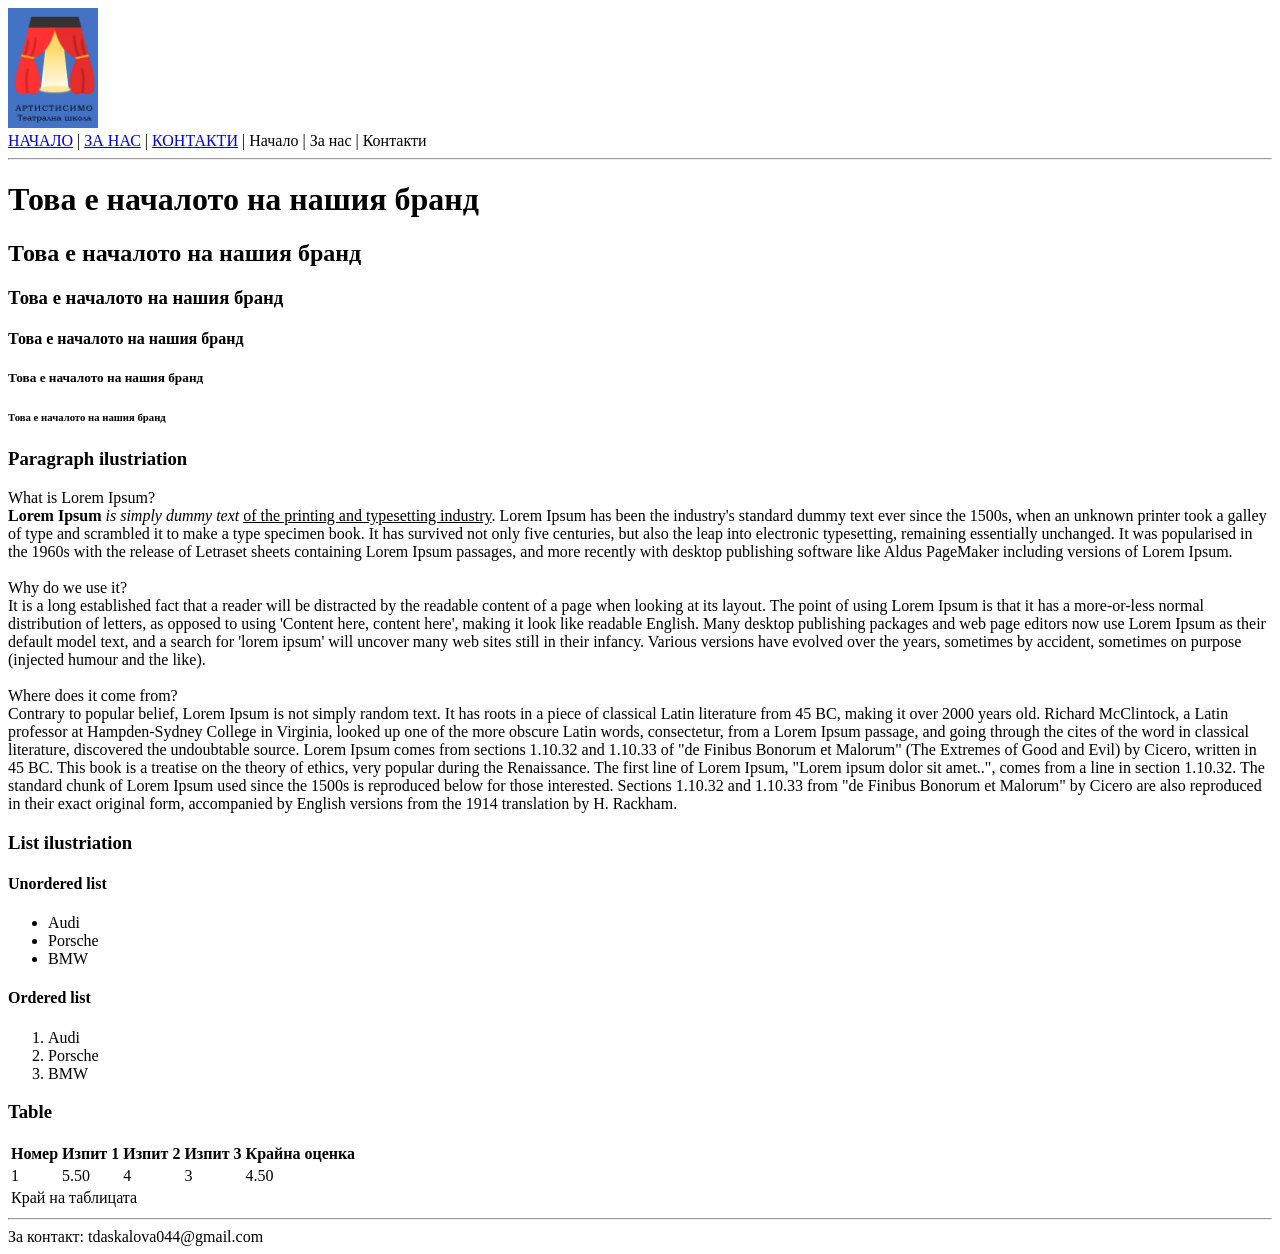
==== index.html @ da68c1c2 "Created index.html index html demonstration - first example" ====
<!DOCTYPE html>
<html lang="en">
    <head>
        <meta charset="UTF-8">
        <meta name="viewport" content="width=device-width, initial-scale=1.0">
        <title>Начало</title>
    </head>

    <body>
        
        <header>
            <img src="images/Екранна снимка 2026-03-02 101619.png" alt="logo of my brand" width="90" height="120">

            <nav>
                <a href="index.html">НАЧАЛО</a> |
                <a href="index.html">ЗА НАС</a> |
                <a href="index.html">КОНТАКТИ</a> |

               Начало | За нас | Контакти 

            </nav>
        </header>
        <hr>

        <main>

            <h1>Това е началото на нашия бранд</h1>
            <h2>Това е началото на нашия бранд</h2>
            <h3>Това е началото на нашия бранд</h3>
            <h4>Това е началото на нашия бранд</h4>
            <h5>Това е началото на нашия бранд</h5>
            <h6>Това е началото на нашия бранд</h6>

            <section>

                <article>
                    <h3>Paragraph ilustriation</h3>
                    <p>
                        What is Lorem Ipsum? 
                        <br>
                        <b>Lorem Ipsum</b> <i>is simply dummy text</i> <u>of the printing and typesetting industry</u>. Lorem Ipsum has been the industry's standard dummy text ever since the 1500s, when an unknown printer took a galley of type and scrambled it to make a type specimen book. It has survived not only five centuries, but also the leap into electronic typesetting, remaining essentially unchanged. It was popularised in the 1960s with the release of Letraset sheets containing Lorem Ipsum passages, and more recently with desktop publishing software like Aldus PageMaker including versions of Lorem Ipsum.
                        
                        <br> <br>
                        Why do we use it?
                        <br>
                        It is a long established fact that a reader will be distracted by the readable content of a page when looking at its layout. The point of using Lorem Ipsum is that it has a more-or-less normal distribution of letters, as opposed to using 'Content here, content here', making it look like readable English. Many desktop publishing packages and web page editors now use Lorem Ipsum as their default model text, and a search for 'lorem ipsum' will uncover many web sites still in their infancy. Various versions have evolved over the years, sometimes by accident, sometimes on purpose (injected humour and the like).

                        <br><br>
                        Where does it come from?
                        <br>
                        Contrary to popular belief, Lorem Ipsum is not simply random text. It has roots in a piece of classical Latin literature from 45 BC, making it over 2000 years old. Richard McClintock, a Latin professor at Hampden-Sydney College in Virginia, looked up one of the more obscure Latin words, consectetur, from a Lorem Ipsum passage, and going through the cites of the word in classical literature, discovered the undoubtable source. Lorem Ipsum comes from sections 1.10.32 and 1.10.33 of "de Finibus Bonorum et Malorum" (The Extremes of Good and Evil) by Cicero, written in 45 BC. This book is a treatise on the theory of ethics, very popular during the Renaissance. The first line of Lorem Ipsum, "Lorem ipsum dolor sit amet..", comes from a line in section 1.10.32.

                        The standard chunk of Lorem Ipsum used since the 1500s is reproduced below for those interested. Sections 1.10.32 and 1.10.33 from "de Finibus Bonorum et Malorum" by Cicero are also reproduced in their exact original form, accompanied by English versions from the 1914 translation by H. Rackham.
                    </p>

                </article>

                <article>
                    <h3>List ilustriation</h3>

                    <h4>Unordered list</h4>
                    <ul>
                        <li>Audi</li>
                        <li>Porsche</li>
                        <li>BMW</li>
                    </ul>
                    
                    <h4>Ordered list</h4>
                   <ol>
                        <li>Audi</li>
                        <li>Porsche</li>
                        <li>BMW</li>
                   </ol>
                   
                </article>

                <article>
                    <h3>Table</h3>

                    <table>
                     

                        <thead>
                            <tr>
                                <th>Номер</th>
                                <th>Изпит 1</th>
                                <th>Изпит 2</th>
                                <th>Изпит 3</th>
                                <th>Крайна оценка</th>
                            </tr>
                        </thead>

                        <tbody>
                               <tr>
                            <td>1</td>
                            <td>5.50</td>
                            <td>4</td>
                            <td>3</td>
                            <td>4.50</td>
                        </tr>
                        </tbody>

                        <tfoot>
                            <tr>
                                <td colspan="5">Край на таблицата</td>
                            </tr>
                        </tfoot>
                    </table>

                </article>

            </section>

        </main>

        <hr>

        <footer>
            За контакт: tdaskalova044@gmail.com
        </footer>
        
    </body>
</html>
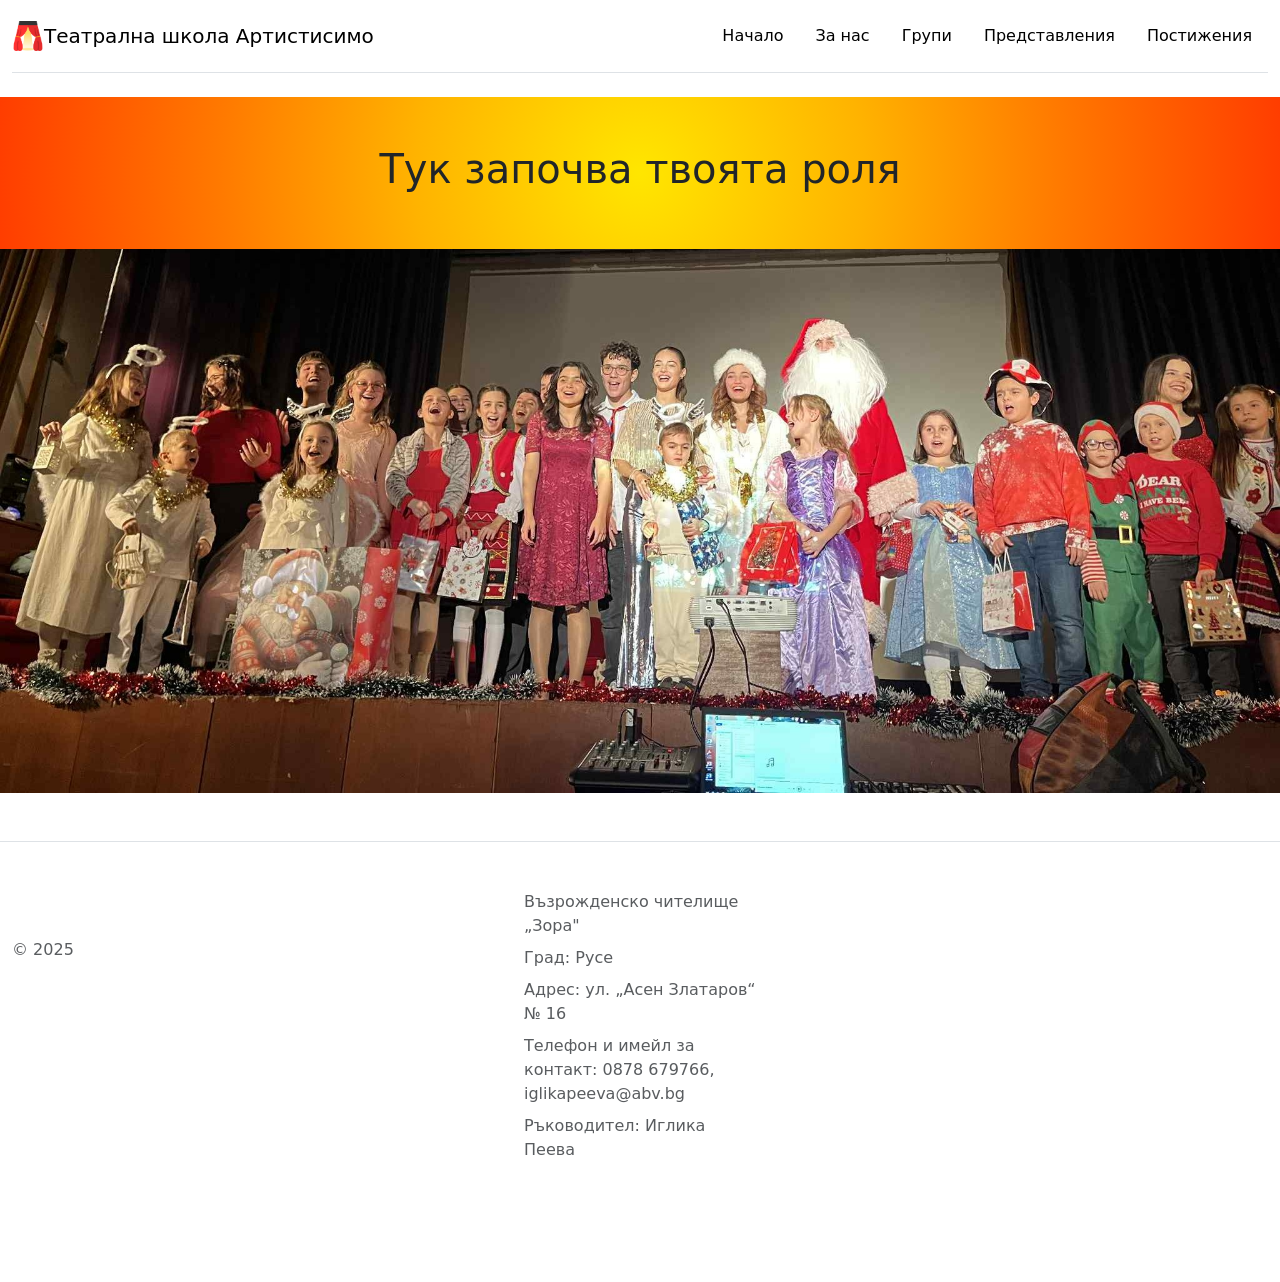
==== commit 179b029e: "rename to index.html" ====
--- a/index.html
+++ b/index.html
@@ -1,123 +1,147 @@
-<!DOCTYPE html>
-<html lang="en">
-    <head>
-        <meta charset="UTF-8">
-        <meta name="viewport" content="width=device-width, initial-scale=1.0">
-        <title>Начало</title>
-    </head>
+<!doctype html>
+<html lang="bg">
+  <head>
+    <meta charset="UTF-8" />
+    <meta name="viewport" content="width=device-width, initial-scale=1.0" />
+    <title>Начало</title>
+    <link rel="stylesheet" href="assets/lib/bootstrap/bootstrap.min.css" />
+    <link rel="stylesheet" href="assets/css/styles.css" />
+  </head>
 
-    <body>
-        
-        <header>
-            <img src="images/Екранна снимка 2026-03-02 101619.png" alt="logo of my brand" width="90" height="120">
+  <body>
+    <div class="container-fluid">
+      <header
+        class="d-flex flex-wrap justify-content-center py-3 mb-4 border-bottom"
+      >
+        <a
+          href="/"
+          class="d-flex align-items-center mb-3 mb-md-0 me-md-auto link-body-emphasis text-decoration-none"
+        >
+          <img
+            src="assets/img/logo.png"
+            class="img-fluid"
+            alt="logo"
+            style="width: 32px"
+          />
+          <span class="fs-5">Театрална школа Артистисимо</span>
+        </a>
+        <ul class="nav">
+          <li class="nav-item">
+            <a href="template.html" class="nav-link text-body-emphasis" aria-current="page"
+              >Начало</a
+            >
+          </li>
+          <li class="nav-item">
+            <a href="For_us.html" class="nav-link text-body-emphasis">За нас</a>
+          </li>
+          <li class="nav-item">
+            <a href="Groups.html" class="nav-link text-body-emphasis">Групи</a>
+          </li>
+          <li class="nav-item">
+            <a href="Theater_play.html" class="nav-link text-body-emphasis">Представления</a>
+          </li>
+          <li class="nav-item">
+            <a href="Certificates.html" class="nav-link text-body-emphasis">Постижения</a>
+          </li>
+        </ul>
+      </header>
+    </div>
 
-            <nav>
-                <a href="index.html">НАЧАЛО</a> |
-                <a href="index.html">ЗА НАС</a> |
-                <a href="index.html">КОНТАКТИ</a> |
+    <div class="container-fluid p-5 text-center" style="background: radial-gradient(circle at center, #ffe600 0%, #ffb300 35%, #ff7a00 65%, #ff3d00 100%);">
+        <h1>Тук започва твоята роля</h1>
 
-               Начало | За нас | Контакти 
+    </div>
 
-            </nav>
-        </header>
-        <hr>
+    <img
+            src="assets/img/group.jpg"
+            class="img-fluid w-100 h-auto"
+            alt="logo"
+        />
+    
 
-        <main>
+    <div class="container-fluid">
+      <footer
+        class="row row-cols-1 row-cols-sm-2 row-cols-md-5 py-5 my-5 border-top"
+      >
+        <div class="col mb-3">
+          <a
+            href="/"
+            class="d-flex align-items-center mb-3 link-body-emphasis text-decoration-none"
+            aria-label="Bootstrap"
+          >
+            <svg class="bi me-2" width="40" height="32" aria-hidden="true">
+              <use xlink:href="#bootstrap"></use>
+            </svg>
+          </a>
+          <p class="text-body-secondary">© 2025</p>
+        </div>
+        <div class="col mb-3"></div>
+        <div class="col mb-3">
+          <!-- <h5>Section</h5> -->
+          <ul class="nav flex-column">
+            <li class="nav-item mb-2">
+              <a href="#" class="nav-link p-0 text-body-secondary">Възрожденско чителище „Зора"</a>
+            </li>
+            <li class="nav-item mb-2">
+              <a href="#" class="nav-link p-0 text-body-secondary">Град: Русе</a>
+            </li>
+            <li class="nav-item mb-2">
+              <a href="#" class="nav-link p-0 text-body-secondary">Адрес: ул. „Асен Златаров“ № 16</a>
+            </li>
+            <li class="nav-item mb-2">
+              <a href="#" class="nav-link p-0 text-body-secondary">Телефон и имейл за контакт: 0878 679766,
+                 iglikapeeva@abv.bg
+              </a>
+            </li>
+            <li class="nav-item mb-2">
+              <a href="#" class="nav-link p-0 text-body-secondary">Ръководител: Иглика Пеева</a>
+            </li>
+          </ul>
+        </div>
+        <!-- <div class="col mb-3">
+          <h5>Section</h5>
+          <ul class="nav flex-column">
+            <li class="nav-item mb-2">
+              <a href="#" class="nav-link p-0 text-body-secondary">Home</a>
+            </li>
+            <li class="nav-item mb-2">
+              <a href="#" class="nav-link p-0 text-body-secondary">Features</a>
+            </li>
+            <li class="nav-item mb-2">
+              <a href="#" class="nav-link p-0 text-body-secondary">Pricing</a>
+            </li>
+            <li class="nav-item mb-2">
+              <a href="#" class="nav-link p-0 text-body-secondary">FAQs</a>
+            </li>
+            <li class="nav-item mb-2">
+              <a href="#" class="nav-link p-0 text-body-secondary">About</a>
+            </li>
+          </ul>
+        </div>
+        <div class="col mb-3">
+          <h5>Section</h5>
+          <ul class="nav flex-column">
+            <li class="nav-item mb-2">
+              <a href="#" class="nav-link p-0 text-body-secondary">Home</a>
+            </li>
+            <li class="nav-item mb-2">
+              <a href="#" class="nav-link p-0 text-body-secondary">Features</a>
+            </li>
+            <li class="nav-item mb-2">
+              <a href="#" class="nav-link p-0 text-body-secondary">Pricing</a>
+            </li>
+            <li class="nav-item mb-2">
+              <a href="#" class="nav-link p-0 text-body-secondary">FAQs</a>
+            </li>
+            <li class="nav-item mb-2">
+              <a href="#" class="nav-link p-0 text-body-secondary">About</a>
+            </li>
+          </ul>
+        </div> -->
+      </footer>
+    </div>
 
-            <h1>Това е началото на нашия бранд</h1>
-            <h2>Това е началото на нашия бранд</h2>
-            <h3>Това е началото на нашия бранд</h3>
-            <h4>Това е началото на нашия бранд</h4>
-            <h5>Това е началото на нашия бранд</h5>
-            <h6>Това е началото на нашия бранд</h6>
-
-            <section>
-
-                <article>
-                    <h3>Paragraph ilustriation</h3>
-                    <p>
-                        What is Lorem Ipsum? 
-                        <br>
-                        <b>Lorem Ipsum</b> <i>is simply dummy text</i> <u>of the printing and typesetting industry</u>. Lorem Ipsum has been the industry's standard dummy text ever since the 1500s, when an unknown printer took a galley of type and scrambled it to make a type specimen book. It has survived not only five centuries, but also the leap into electronic typesetting, remaining essentially unchanged. It was popularised in the 1960s with the release of Letraset sheets containing Lorem Ipsum passages, and more recently with desktop publishing software like Aldus PageMaker including versions of Lorem Ipsum.
-                        
-                        <br> <br>
-                        Why do we use it?
-                        <br>
-                        It is a long established fact that a reader will be distracted by the readable content of a page when looking at its layout. The point of using Lorem Ipsum is that it has a more-or-less normal distribution of letters, as opposed to using 'Content here, content here', making it look like readable English. Many desktop publishing packages and web page editors now use Lorem Ipsum as their default model text, and a search for 'lorem ipsum' will uncover many web sites still in their infancy. Various versions have evolved over the years, sometimes by accident, sometimes on purpose (injected humour and the like).
-
-                        <br><br>
-                        Where does it come from?
-                        <br>
-                        Contrary to popular belief, Lorem Ipsum is not simply random text. It has roots in a piece of classical Latin literature from 45 BC, making it over 2000 years old. Richard McClintock, a Latin professor at Hampden-Sydney College in Virginia, looked up one of the more obscure Latin words, consectetur, from a Lorem Ipsum passage, and going through the cites of the word in classical literature, discovered the undoubtable source. Lorem Ipsum comes from sections 1.10.32 and 1.10.33 of "de Finibus Bonorum et Malorum" (The Extremes of Good and Evil) by Cicero, written in 45 BC. This book is a treatise on the theory of ethics, very popular during the Renaissance. The first line of Lorem Ipsum, "Lorem ipsum dolor sit amet..", comes from a line in section 1.10.32.
-
-                        The standard chunk of Lorem Ipsum used since the 1500s is reproduced below for those interested. Sections 1.10.32 and 1.10.33 from "de Finibus Bonorum et Malorum" by Cicero are also reproduced in their exact original form, accompanied by English versions from the 1914 translation by H. Rackham.
-                    </p>
-
-                </article>
-
-                <article>
-                    <h3>List ilustriation</h3>
-
-                    <h4>Unordered list</h4>
-                    <ul>
-                        <li>Audi</li>
-                        <li>Porsche</li>
-                        <li>BMW</li>
-                    </ul>
-                    
-                    <h4>Ordered list</h4>
-                   <ol>
-                        <li>Audi</li>
-                        <li>Porsche</li>
-                        <li>BMW</li>
-                   </ol>
-                   
-                </article>
-
-                <article>
-                    <h3>Table</h3>
-
-                    <table>
-                     
-
-                        <thead>
-                            <tr>
-                                <th>Номер</th>
-                                <th>Изпит 1</th>
-                                <th>Изпит 2</th>
-                                <th>Изпит 3</th>
-                                <th>Крайна оценка</th>
-                            </tr>
-                        </thead>
-
-                        <tbody>
-                               <tr>
-                            <td>1</td>
-                            <td>5.50</td>
-                            <td>4</td>
-                            <td>3</td>
-                            <td>4.50</td>
-                        </tr>
-                        </tbody>
-
-                        <tfoot>
-                            <tr>
-                                <td colspan="5">Край на таблицата</td>
-                            </tr>
-                        </tfoot>
-                    </table>
-
-                </article>
-
-            </section>
-
-        </main>
-
-        <hr>
-
-        <footer>
-            За контакт: tdaskalova044@gmail.com
-        </footer>
-        
-    </body>
-</html>+    <script src="assets/lib/bootstrap/bootstrap.bundle.min.js"></script>
+    <script src="assets/js/scripts.js"></script>
+  </body>
+</html>
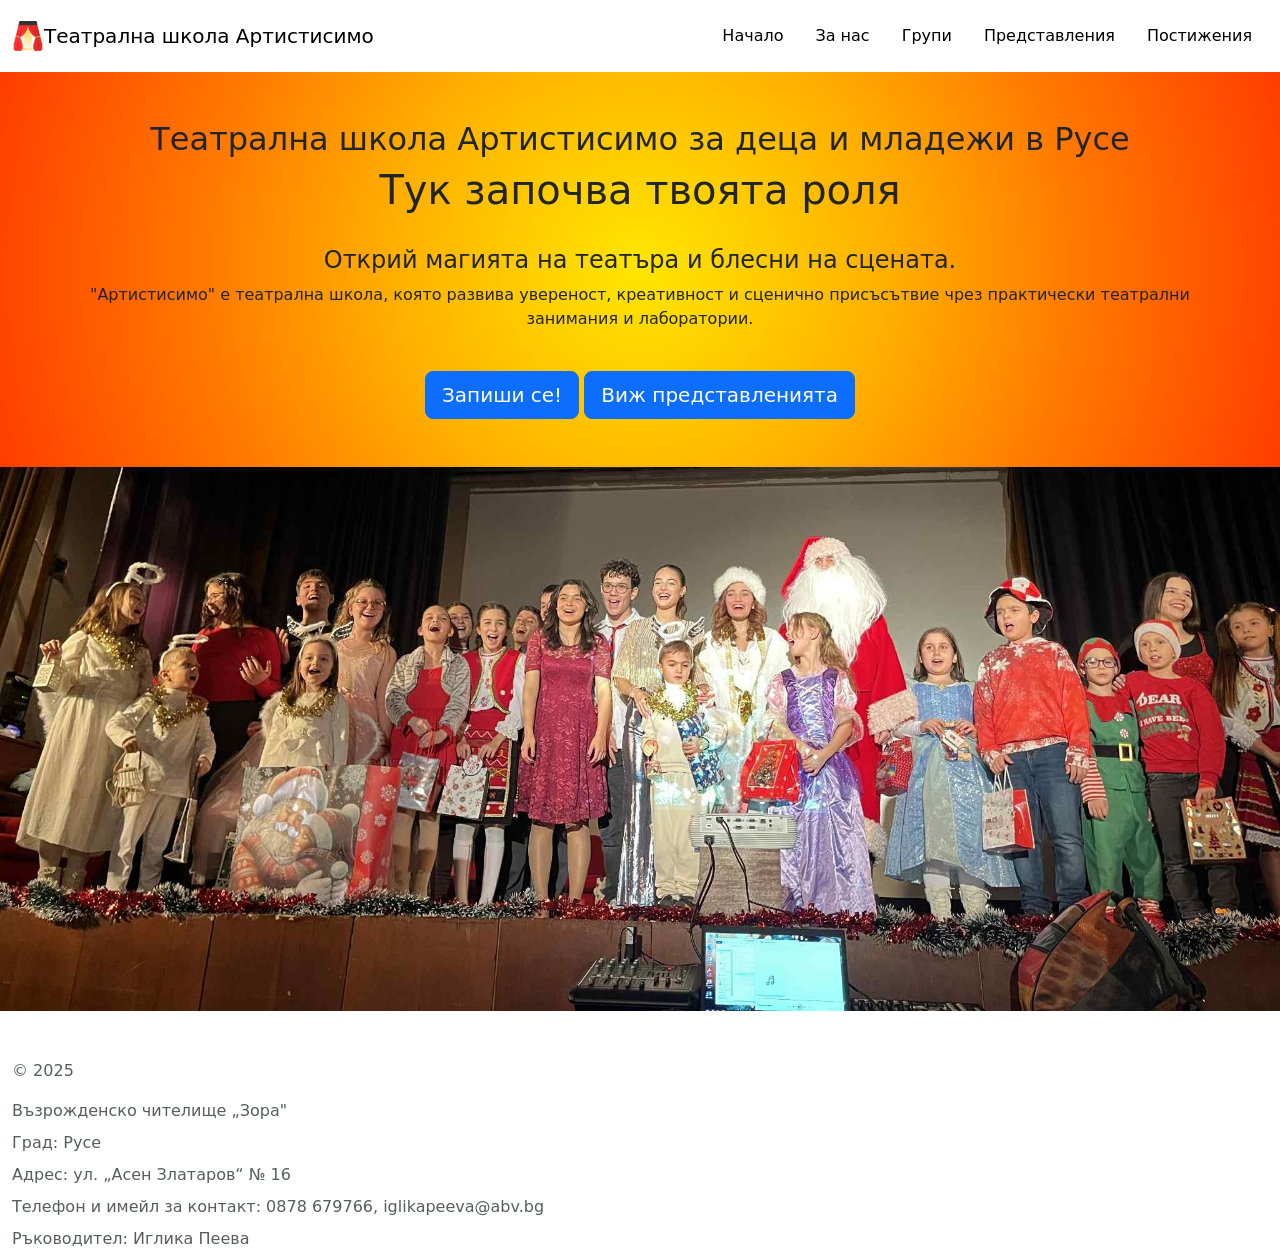
==== commit a95fcca8: "Last cahnges gallery doesn't work for now" ====
--- a/index.html
+++ b/index.html
@@ -10,9 +10,7 @@
 
   <body>
     <div class="container-fluid">
-      <header
-        class="d-flex flex-wrap justify-content-center py-3 mb-4 border-bottom"
-      >
+      <header class="d-flex flex-wrap justify-content-center py-3">
         <a
           href="/"
           class="d-flex align-items-center mb-3 mb-md-0 me-md-auto link-body-emphasis text-decoration-none"
@@ -27,7 +25,7 @@
         </a>
         <ul class="nav">
           <li class="nav-item">
-            <a href="template.html" class="nav-link text-body-emphasis" aria-current="page"
+            <a href="index.html" class="nav-link text-body-emphasis" aria-current="page"
               >Начало</a
             >
           </li>
@@ -47,36 +45,51 @@
       </header>
     </div>
 
+    <!-- <button onclick="document.getElementById('myImage').src='assets/img/bulb.gif'">Turn on the light</button>
+
+    <img id="myImage" src="assets/img/bulb.gif" style="width:100px">
+
+    <button onclick="document.getElementById('myImage').src='assets/img/bulb.gif'">Turn off the light</button> -->
+
+
     <div class="container-fluid p-5 text-center" style="background: radial-gradient(circle at center, #ffe600 0%, #ffb300 35%, #ff7a00 65%, #ff3d00 100%);">
-        <h1>Тук започва твоята роля</h1>
+      <h2>Театрална школа Артистисимо за деца и младежи в Русе</h2>  
+      <h1>Тук започва твоята роля</h1>
+      <br>
+      <h4>Открий магията на театъра и блесни на сцената.</h4>
+      <p>"Артистисимо" е театрална школа, която развива увереност, 
+          креативност и сценично присъсътвие чрез практически театрални занимания и лаборатории.
+      </p>
+
+      <br>
+      
+      <!-- <button type="button" class="btn btn-primary btn-lg">Запиши се!</button>
+      <button type="button" class="btn btn-secondary btn-lg">Виж представленията</button> -->
+      <a class="btn btn-primary btn-lg" href="" role="button">Запиши се!</a>
+      <a class="btn btn-primary btn-lg" href="Theater_play.html" role="button">Виж представленията</a>
+
+
 
     </div>
 
-    <img
-            src="assets/img/group.jpg"
-            class="img-fluid w-100 h-auto"
-            alt="logo"
-        />
+      <img
+        src="assets/img/group.jpg"
+        class="img-fluid w-100 h-auto"
+        alt="logo"/>
     
 
     <div class="container-fluid">
       <footer
-        class="row row-cols-1 row-cols-sm-2 row-cols-md-5 py-5 my-5 border-top"
-      >
-        <div class="col mb-3">
-          <a
-            href="/"
-            class="d-flex align-items-center mb-3 link-body-emphasis text-decoration-none"
-            aria-label="Bootstrap"
-          >
+        class="row row-cols-1">
+        <div class="col">
+          <a href="/"class="d-flex align-items-center mb-3 link-body-emphasis text-decoration-none" aria-label="Bootstrap">
             <svg class="bi me-2" width="40" height="32" aria-hidden="true">
               <use xlink:href="#bootstrap"></use>
             </svg>
           </a>
           <p class="text-body-secondary">© 2025</p>
         </div>
-        <div class="col mb-3"></div>
-        <div class="col mb-3">
+        <div class="col">
           <!-- <h5>Section</h5> -->
           <ul class="nav flex-column">
             <li class="nav-item mb-2">
@@ -98,46 +111,7 @@
             </li>
           </ul>
         </div>
-        <!-- <div class="col mb-3">
-          <h5>Section</h5>
-          <ul class="nav flex-column">
-            <li class="nav-item mb-2">
-              <a href="#" class="nav-link p-0 text-body-secondary">Home</a>
-            </li>
-            <li class="nav-item mb-2">
-              <a href="#" class="nav-link p-0 text-body-secondary">Features</a>
-            </li>
-            <li class="nav-item mb-2">
-              <a href="#" class="nav-link p-0 text-body-secondary">Pricing</a>
-            </li>
-            <li class="nav-item mb-2">
-              <a href="#" class="nav-link p-0 text-body-secondary">FAQs</a>
-            </li>
-            <li class="nav-item mb-2">
-              <a href="#" class="nav-link p-0 text-body-secondary">About</a>
-            </li>
-          </ul>
-        </div>
-        <div class="col mb-3">
-          <h5>Section</h5>
-          <ul class="nav flex-column">
-            <li class="nav-item mb-2">
-              <a href="#" class="nav-link p-0 text-body-secondary">Home</a>
-            </li>
-            <li class="nav-item mb-2">
-              <a href="#" class="nav-link p-0 text-body-secondary">Features</a>
-            </li>
-            <li class="nav-item mb-2">
-              <a href="#" class="nav-link p-0 text-body-secondary">Pricing</a>
-            </li>
-            <li class="nav-item mb-2">
-              <a href="#" class="nav-link p-0 text-body-secondary">FAQs</a>
-            </li>
-            <li class="nav-item mb-2">
-              <a href="#" class="nav-link p-0 text-body-secondary">About</a>
-            </li>
-          </ul>
-        </div> -->
+        
       </footer>
     </div>
 
--- a/assets/css/styles.css
+++ b/assets/css/styles.css
@@ -0,0 +1,17 @@
+/* .custom-card {
+    max-width: 400px;
+    width: 100%;
+} */
+ /* .team-section {
+  background: linear-gradient(135deg, #f9d423, #ff7e5f);
+} */
+
+/* .carousel-item {
+  height: 400px; adjust to your desired height
+}
+
+.carousel-item img {
+  height: 100%;
+  width: 100%;
+  object-fit: contain;
+} */
